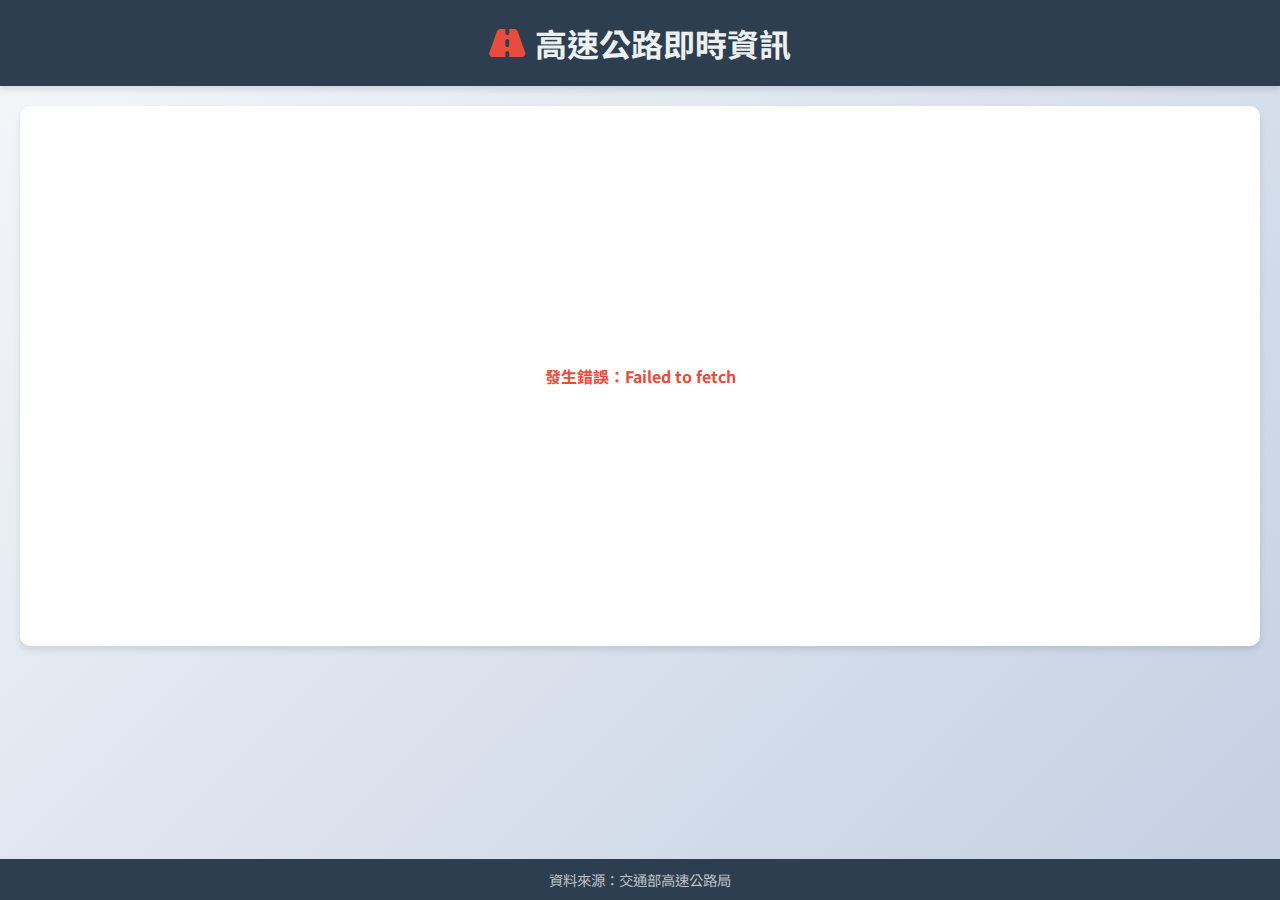
==== index.html @ 0393a38e "Add files via upload" ====
<!DOCTYPE html>
<html lang="zh-Hant">
<head>
    <meta charset="UTF-8">
    <meta name="viewport" content="width=device-width, initial-scale=1.0">
    <title>高速公路即時資訊</title>
    <link rel="stylesheet" href="styles.css">
    <!-- 使用Google Fonts -->
    <link href="https://fonts.googleapis.com/css2?family=Noto+Sans+TC:wght@400;700&display=swap" rel="stylesheet">
    <!-- 使用Font Awesome圖示 -->
    <link rel="stylesheet" href="https://cdnjs.cloudflare.com/ajax/libs/font-awesome/6.4.0/css/all.min.css">
</head>
<body>
    <header>
        <h1><i class="fas fa-road"></i> 高速公路即時資訊</h1>
    </header>
    <main>
        <div id="dataDisplay" class="loader">
            <div class="spinner"></div>
            <p>正在載入即時交通資訊...</p>
        </div>
    </main>
    <footer>
        <p>資料來源：交通部高速公路局</p>
    </footer>
    <script src="script.js"></script>
</body>
</html>
---- styles.css ----
/* 基本樣式重置 */
* {
    margin: 0;
    padding: 0;
    box-sizing: border-box;
}

/* 字體設置 */
body {
    font-family: 'Noto Sans TC', sans-serif;
    background: linear-gradient(135deg, #f5f7fa, #c3cfe2);
    color: #333;
    min-height: 100vh;
    display: flex;
    flex-direction: column;
}

/* 頭部樣式 */
header {
    background-color: #2c3e50;
    color: #ecf0f1;
    padding: 20px;
    text-align: center;
    box-shadow: 0 4px 6px rgba(0,0,0,0.1);
}

header h1 {
    font-size: 2rem;
    display: flex;
    align-items: center;
    justify-content: center;
}

header h1 i {
    margin-right: 10px;
    color: #e74c3c;
}

/* 主要內容樣式 */
main {
    flex: 1;
    padding: 20px;
}

#dataDisplay {
    background: #fff;
    padding: 20px;
    border-radius: 10px;
    box-shadow: 0 4px 6px rgba(0,0,0,0.1);
    overflow-x: auto;
}

table {
    width: 100%;
    border-collapse: collapse;
    margin-top: 10px;
}

th, td {
    padding: 12px 15px;
    border: 1px solid #ddd;
    text-align: center;
}

th {
    background-color: #3498db;
    color: #fff;
    position: sticky;
    top: 0;
    z-index: 2;
}

tr:nth-child(even) {
    background-color: #f2f2f2;
}

.error {
    color: #e74c3c;
    text-align: center;
    font-weight: bold;
}

/* 加載動畫樣式 */
.loader {
    display: flex;
    flex-direction: column;
    align-items: center;
    justify-content: center;
    height: 60vh;
}

.spinner {
    border: 8px solid #f3f3f3;
    border-top: 8px solid #3498db;
    border-radius: 50%;
    width: 60px;
    height: 60px;
    animation: spin 1s linear infinite;
    margin-bottom: 15px;
}

@keyframes spin {
    0% { transform: rotate(0deg); }
    100% { transform: rotate(360deg); }
}

/* 頁尾樣式 */
footer {
    background-color: #2c3e50;
    color: #bdc3c7;
    text-align: center;
    padding: 10px;
    font-size: 0.9rem;
}
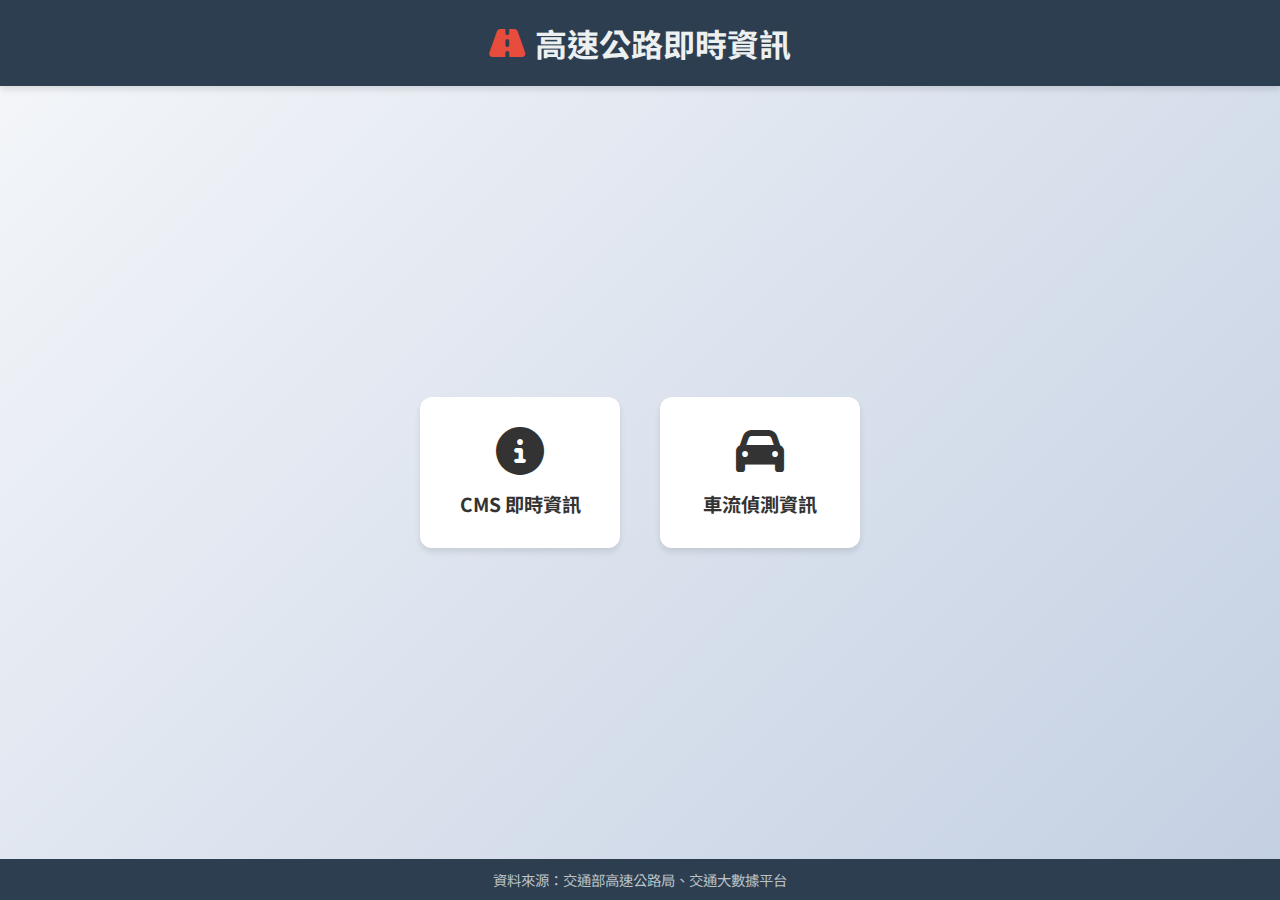
==== commit 675c0f83: "Add files via upload" ====
--- a/index.html
+++ b/index.html
@@ -14,15 +14,20 @@
     <header>
         <h1><i class="fas fa-road"></i> 高速公路即時資訊</h1>
     </header>
-    <main>
-        <div id="dataDisplay" class="loader">
-            <div class="spinner"></div>
-            <p>正在載入即時交通資訊...</p>
+    <main class="home-main">
+        <div class="navigation-cards">
+            <a href="cms.html" class="card-nav">
+                <i class="fas fa-info-circle fa-3x"></i>
+                <h2>CMS 即時資訊</h2>
+            </a>
+            <a href="vd.html" class="card-nav">
+                <i class="fas fa-car fa-3x"></i>
+                <h2>車流偵測資訊</h2>
+            </a>
         </div>
     </main>
     <footer>
-        <p>資料來源：交通部高速公路局</p>
+        <p>資料來源：交通部高速公路局、交通大數據平台</p>
     </footer>
-    <script src="script.js"></script>
 </body>
 </html>
--- a/styles.css
+++ b/styles.css
@@ -22,6 +22,9 @@
     padding: 20px;
     text-align: center;
     box-shadow: 0 4px 6px rgba(0,0,0,0.1);
+    position: sticky;
+    top: 0;
+    z-index: 1000;
 }
 
 header h1 {
@@ -34,6 +37,66 @@
 header h1 i {
     margin-right: 10px;
     color: #e74c3c;
+}
+
+/* 導航樣式 */
+nav {
+    margin-top: 10px;
+}
+
+nav a {
+    color: #ecf0f1;
+    margin: 0 15px;
+    text-decoration: none;
+    font-size: 1rem;
+    display: inline-flex;
+    align-items: center;
+}
+
+nav a i {
+    margin-right: 5px;
+}
+
+nav a:hover {
+    color: #e74c3c;
+}
+
+/* 主頁面主要內容樣式 */
+.home-main {
+    flex: 1;
+    padding: 40px 20px;
+    display: flex;
+    align-items: center;
+    justify-content: center;
+}
+
+.navigation-cards {
+    display: flex;
+    gap: 40px;
+    flex-wrap: wrap;
+    justify-content: center;
+}
+
+.card-nav {
+    background: #fff;
+    padding: 30px;
+    border-radius: 12px;
+    box-shadow: 0 4px 6px rgba(0,0,0,0.1);
+    text-align: center;
+    text-decoration: none;
+    color: #333;
+    transition: transform 0.3s, box-shadow 0.3s;
+    width: 200px;
+}
+
+.card-nav:hover {
+    transform: translateY(-10px);
+    box-shadow: 0 8px 12px rgba(0,0,0,0.2);
+}
+
+.card-nav h2 {
+    margin-top: 15px;
+    font-size: 1.2rem;
 }
 
 /* 主要內容樣式 */
@@ -42,45 +105,20 @@
     padding: 20px;
 }
 
-#dataDisplay {
-    background: #fff;
-    padding: 20px;
-    border-radius: 10px;
-    box-shadow: 0 4px 6px rgba(0,0,0,0.1);
-    overflow-x: auto;
-}
-
-table {
-    width: 100%;
-    border-collapse: collapse;
-    margin-top: 10px;
-}
-
-th, td {
-    padding: 12px 15px;
-    border: 1px solid #ddd;
-    text-align: center;
-}
-
-th {
-    background-color: #3498db;
-    color: #fff;
-    position: sticky;
-    top: 0;
-    z-index: 2;
-}
-
-tr:nth-child(even) {
-    background-color: #f2f2f2;
-}
-
-.error {
-    color: #e74c3c;
-    text-align: center;
-    font-weight: bold;
-}
-
-/* 加載動畫樣式 */
+section h2 {
+    font-size: 1.8rem;
+    margin-bottom: 20px;
+    color: #2c3e50;
+    display: flex;
+    align-items: center;
+}
+
+section h2 i {
+    margin-right: 10px;
+    color: #3498db;
+}
+
+/* 資料展示區域樣式 */
 .loader {
     display: flex;
     flex-direction: column;
@@ -104,6 +142,63 @@
     100% { transform: rotate(360deg); }
 }
 
+/* 卡片容器 */
+.cards-container {
+    display: grid;
+    grid-template-columns: repeat(auto-fit, minmax(280px, 1fr));
+    gap: 20px;
+    margin-top: 20px;
+}
+
+/* 卡片樣式 */
+.card {
+    background: #fff;
+    padding: 20px;
+    border-radius: 12px;
+    box-shadow: 0 4px 6px rgba(0,0,0,0.1);
+    transition: transform 0.3s, box-shadow 0.3s;
+    display: flex;
+    flex-direction: column;
+}
+
+.card:hover {
+    transform: translateY(-5px);
+    box-shadow: 0 8px 12px rgba(0,0,0,0.2);
+}
+
+.card h3 {
+    margin-bottom: 10px;
+    font-size: 1.4rem;
+    color: #3498db;
+}
+
+.card p {
+    margin-bottom: 8px;
+    line-height: 1.5;
+}
+
+.card strong {
+    color: #2c3e50;
+}
+
+/* 圖卡內容 */
+.message, .vehicle, .lane, .link-flow {
+    margin-bottom: 10px;
+}
+
+.message img {
+    max-width: 100%;
+    height: auto;
+    display: block;
+    margin-top: 5px;
+}
+
+.error {
+    color: #e74c3c;
+    text-align: center;
+    font-weight: bold;
+}
+
 /* 頁尾樣式 */
 footer {
     background-color: #2c3e50;
@@ -112,3 +207,14 @@
     padding: 10px;
     font-size: 0.9rem;
 }
+
+/* 響應式設計 */
+@media (max-width: 768px) {
+    .card-nav {
+        width: 100%;
+    }
+
+    section h2 {
+        font-size: 1.5rem;
+    }
+}
